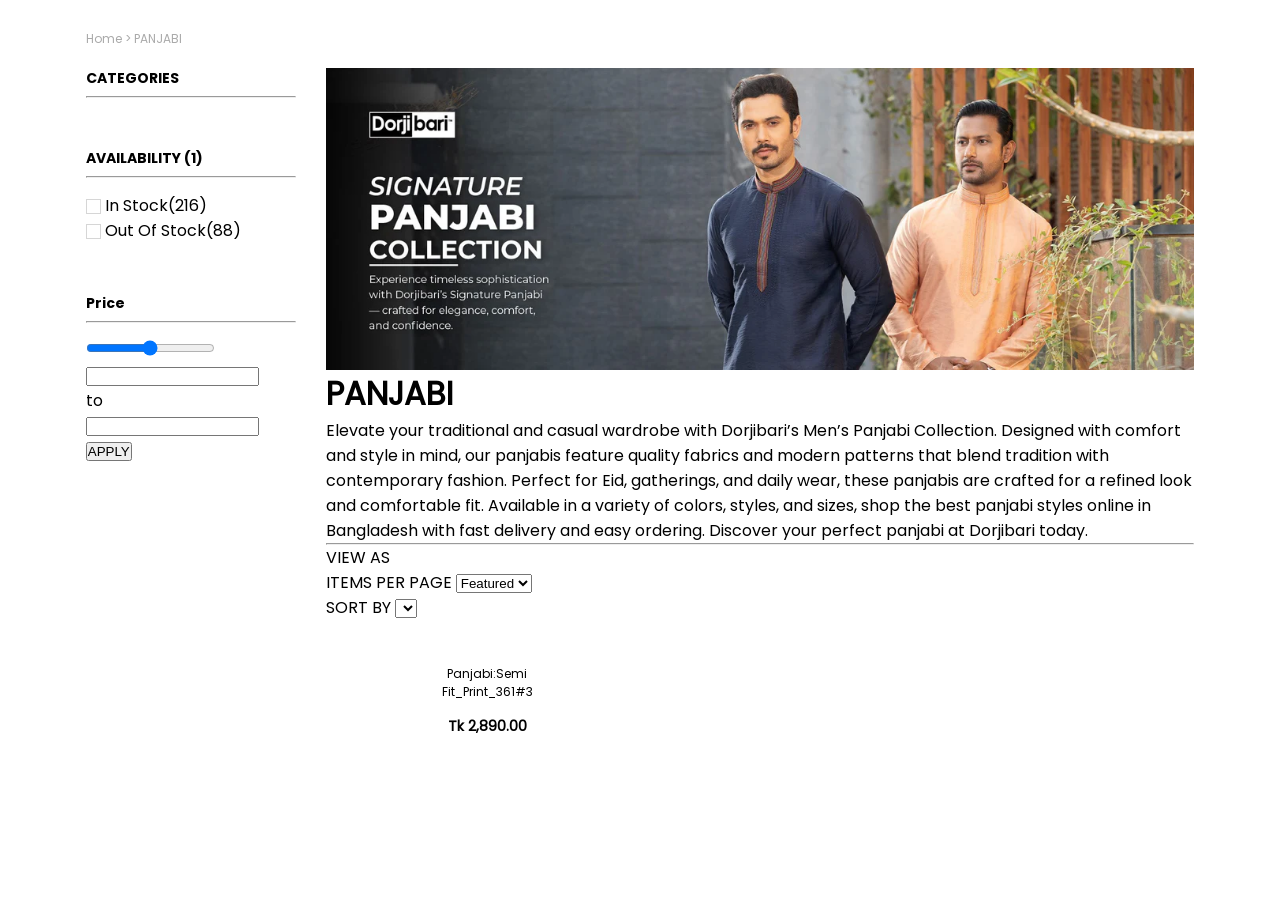
==== category-page.html @ 670aac4f "Another Commit" ====
<!DOCTYPE html>
<html lang="en">

<head>
    <meta charset="UTF-8">
    <meta name="viewport" content="width=device-width, initial-scale=1.0">
    <title>Men's Panjabi in Bangladesh</title>
    <link rel="shortcut icon" href="images/favicon.webp" type="image/x-icon">
    <link rel="stylesheet" href="style.css">
</head>

<body>
    <p class="category-path">Home > PANJABI</p>
    <div class="category">
        <div class="filter">
            <h4>CATEGORIES</h4>
            <hr>
            <h4 style="margin-top: 50px;">AVAILABILITY (<span>1</span>)</h4>
            <hr>
            <input type="checkbox" name="" id="">
            <label for="">In Stock(<span>216</span>)</label><br>
            <input type="checkbox" name="" id="">
            <label for="">Out Of Stock(<span>88</span>)</label>
            <br><br><br>
            <h4>Price</h4>
            <hr>
            <input type="range" name="" id="">
            <div>
                <div>
                    <input type="text" name="" id="">
                </div>
                <span>to</span>
                <div>
                    <input type="text" name="" id="">
                </div>
            </div>
            <button>APPLY</button>
        </div>
        <div class="products-place">
            <img src="images/Panjabi-Banner.webp" alt="">
            <h1>PANJABI</h1>
            <p>Elevate your traditional and casual wardrobe with Dorjibari’s Men’s Panjabi Collection. Designed with
                comfort and style
                in mind, our panjabis feature quality fabrics and modern patterns that blend tradition with contemporary
                fashion.
                Perfect for Eid, gatherings, and daily wear, these panjabis are crafted for a refined look and
                comfortable fit.
                Available in a variety of colors, styles, and sizes, shop the best panjabi styles online in Bangladesh
                with fast
                delivery and easy ordering. Discover your perfect panjabi at Dorjibari today.</p>
            <hr>
            <div>
                <div>
                    <span>VIEW AS</span>
                </div>
                <div>
                    <span>ITEMS PER PAGE</span>
                    <select name="" id="">
                        <option value="">Featured</option>
                    </select>
                </div>
                <div>
                    <span>SORT BY</span>
                    <select name="" id=""></select>
                </div>
            </div>
            <div class="home-products">
                <div>
                    <div>
                        <img src="https://dorjibari.com.bd/cdn/shop/files/panjabi_semifit_dorjibari.jpg?v=1771154156"
                            alt="">
                        <div class="home-size">
                            <a href="">M</a>
                            <a href="">L</a>
                            <a href="">XL</a>
                            <a href="">XXL</a>
                        </div>
                        <button class="home-add-btn">QUICK ADD</button>
                    </div>
                    <p class="sold-out"></p>
                    <div class="ab b1">
                        <div style="margin-right: 8px;"><span style="margin-right: 3px;">Add</span>To Wishlist</div>
                        <svg role="img" aria-hidden="true" viewBox="0 0 512 512">
                            <g>
                                <g>
                                    <path
                                        d="M474.644,74.27C449.391,45.616,414.358,29.836,376,29.836c-53.948,0-88.103,32.22-107.255,59.25 c-4.969,7.014-9.196,14.047-12.745,20.665c-3.549-6.618-7.775-13.651-12.745-20.665c-19.152-27.03-53.307-59.25-107.255-59.25 c-38.358,0-73.391,15.781-98.645,44.435C13.267,101.605,0,138.213,0,177.351c0,42.603,16.633,82.228,52.345,124.7 c31.917,37.96,77.834,77.088,131.005,122.397c19.813,16.884,40.302,34.344,62.115,53.429l0.655,0.574 c2.828,2.476,6.354,3.713,9.88,3.713s7.052-1.238,9.88-3.713l0.655-0.574c21.813-19.085,42.302-36.544,62.118-53.431 c53.168-45.306,99.085-84.434,131.002-122.395C495.367,259.578,512,219.954,512,177.351 C512,138.213,498.733,101.605,474.644,74.27z M309.193,401.614c-17.08,14.554-34.658,29.533-53.193,45.646 c-18.534-16.111-36.113-31.091-53.196-45.648C98.745,312.939,30,254.358,30,177.351c0-31.83,10.605-61.394,29.862-83.245 C79.34,72.007,106.379,59.836,136,59.836c41.129,0,67.716,25.338,82.776,46.594c13.509,19.064,20.558,38.282,22.962,45.659 c2.011,6.175,7.768,10.354,14.262,10.354c6.494,0,12.251-4.179,14.262-10.354c2.404-7.377,9.453-26.595,22.962-45.66 c15.06-21.255,41.647-46.593,82.776-46.593c29.621,0,56.66,12.171,76.137,34.27C471.395,115.957,482,145.521,482,177.351 C482,254.358,413.255,312.939,309.193,401.614z">
                                    </path>
                                </g>
                            </g>
                        </svg>
                    </div>
                    <div class="ab b2">
                        <div style="margin-right: 8px;">Quick View</div>
                        <svg xmlns="http://www.w3.org/2000/svg" viewBox="0 0 511.999 511.999" aria-hidden="true"
                            focusable="false" role="presentation" class="icon icon-eyes">
                            <path
                                d=" M508.745,246.041c-4.574-6.257-113.557-153.206-252.748-153.206S7.818,239.784,3.249,246.035 c-4.332,5.936-4.332,13.987,0,19.923c4.569,6.257,113.557,153.206,252.748,153.206s248.174-146.95,252.748-153.201 C513.083,260.028,513.083,251.971,508.745,246.041z M255.997,385.406c-102.529,0-191.33-97.533-217.617-129.418 c26.253-31.913,114.868-129.395,217.617-129.395c102.524,0,191.319,97.516,217.617,129.418 C447.361,287.923,358.746,385.406,255.997,385.406z">
                            </path>
                            <path
                                d="M255.997,154.725c-55.842,0-101.275,45.433-101.275,101.275s45.433,101.275,101.275,101.275  s101.275-45.433,101.275-101.275S311.839,154.725,255.997,154.725z M255.997,323.516c-37.23,0-67.516-30.287-67.516-67.516 s30.287-67.516,67.516-67.516s67.516,30.287,67.516,67.516S293.227,323.516,255.997,323.516z">
                            </path>
                        </svg>
                    </div>
                    <a href="" class="sh">Panjabi:Semi Fit_Print_361#3</a>
                    <p>Tk 2,890.00</p>
                </div>
            </div>
        </div>
    </div>
</body>

</html>
---- style.css ----
* {
  margin: 0;
  padding: 0;
  box-sizing: border-box;
}
@font-face {
  font-family: "Poppins";
  src: url("/fonts/Poppins-Regular.ttf") format("truetype");
}
@font-face {
  font-family: "Poppins Bold";
  src: url("/fonts/Poppins-Bold.ttf") format("truetype");
}
@font-face {
  font-family: "Poppins Semi Bold";
  src: url("/fonts/Poppins-SemiBold.ttf") format("truetype");
}
body {
  font-family: "Poppins", sans-serif;
}
img {
  display: block;
}
button {
  cursor: pointer;
}
.whatsapp-link {
  position: fixed;
  right: 15px;
  bottom: 10px;
  z-index: 1000;
  will-change: transform;
  transform: translateY(0);
  animation: bounce 1s infinite ease-in-out;
}
.whatsapp-link {
  animation: bounce 3s infinite ease-in-out;
}
@keyframes bounce {
  0% {
    transform: translateY(0);
  }

  10% {
    transform: translateY(-10px);
  }

  20% {
    transform: translateY(0px);
  }

  30% {
    transform: translateY(-10px);
  }

  40% {
    transform: translateY(0);
  }
  40%,
  100% {
    transform: translateY(0);
  }
}
header {
  padding: 5px 90px 5px 90px;
  display: flex;
  justify-content: space-between;
  align-items: center;
}
header img {
  width: 175px;
}
.left-side-one {
  display: flex;
  justify-content: right;
  align-items: center;
  gap: 35px;
  margin-bottom: 18px;
}
.left-side-two {
  display: flex;
  gap: 25px;
}
.left-side-two div {
  display: flex;
  align-items: center;
  gap: 7px;
}
.small-svg {
  width: 18px;
  transform-box: fill-box;
  transform-origin: center;
  transition: transform 0.3s ease;
}
.small-svg:hover {
  transform: scale(1.2);
}
.home-inp {
  padding-top: 7px;
  padding-right: 40px;
  padding-bottom: 7.5px;
  padding-left: 10px;
  width: 160px;
  border-radius: 0px;
  border: none;
  background-color: #232323;
  color: white;
}
.home-inp::placeholder {
  color: white;
  font-size: 12px;
  font-weight: 500;
  font-family: "Poppins", sans-serif;
}
.home-inp:focus {
  outline: none;
}
.search-icon {
  width: 13px;
  position: absolute;
  top: 3px;
  right: 7px;
}
.home-links {
  text-decoration: none;
  color: rgb(63, 63, 63);
  font-size: 12.5px;
  font-weight: 400;
  font-family: "Poppins", sans-serif;
}
#shopping-cart-count {
  background: #ffe5e8;
  font-size: 12px;
  padding: 3px;
  width: 22px;
  height: 22px;
  text-align: center;
  border-radius: 50%;
}
.nav,
.second-nav ul {
  display: flex;
  justify-content: center;
  flex-wrap: wrap;
  column-gap: 30px;
  row-gap: 10px;
  list-style: none;
  background-color: #000000;
  padding: 9px;
}
.nav > li,
.second-nav > li {
  position: relative;
}
.nav a,
.second-nav a {
  display: inline-block;
  position: relative;
  text-decoration: none;
  color: white;
  font-size: 15px;
  font-family: "Poppins Bold", sans-serif;
}
.nav a::after,
.second-nav a::after {
  content: "";
  position: absolute;
  left: 0;
  bottom: 0;
  width: 100%;
  height: 1px;
  transform: scaleX(0);
  transform-origin: left;
  transition: transform 0.35s ease;
  background: rgb(255, 255, 255);
}
.nav a:hover::after,
.second-nav a:hover::after {
  transform: scaleX(1);
  transform-origin: left;
}
.nav a:not(:hover)::after,
.second-nav a:not(:hover)::after {
  transform-origin: right;
}
.embed-link {
  position: absolute;
  color: black;
  list-style: none;
  background-color: white;
  width: 220px;
  padding: 10px 20px 10px 20px;
  box-shadow: 0px 0px 3px black;
  visibility: hidden;
  opacity: 0;
  transition:
    opacity 0.3s ease,
    transform 0.3s ease,
    visibility 0.3s ease;
  z-index: 1;
}
.embed-link a {
  color: #000000;
  font-size: 13px;
  font-family: "Poppins", sans-serif;
}
.embed-link a::after {
  background-color: #000000;
}
.nav > li:hover .embed-link {
  transform: translateY(10px);
  visibility: visible;
  opacity: 1;
}
.second-nav {
  background-color: #000000;
  display: flex;
  justify-content: space-between;
  gap: 100px;
  margin-top: 10px;
}
.second-nav img {
  width: 200px;
  padding: 5px;
}
.second-nav ul {
  row-gap: 0px;
}
.second-nav button {
  border: none;
  background-color: red;
}
.hr {
  width: 100%;
  height: 1px;
  background: #e9e9e9;
  margin-top: 7px;
  margin-bottom: 7px;
}
.cover-image {
  width: 100%;
  position: relative;
}
#cover-image-slide {
  width: 100%;
  aspect-ratio: 22 / 9;
  position: relative;
}
#cover-image-slide img {
  width: 100%;
  height: 100%;
  position: absolute;
  inset: 0;
  opacity: 0;
  transition: opacity 1s ease;
  will-change: opacity;
  z-index: 0;
}
#cover-image-slide img.active {
  opacity: 1;
}
.move-button {
  width: 35px;
  height: 35px;
  border: 1px solid gray;
  border-radius: 50%;
  opacity: 0;
  transition: all 0.3s ease;
  cursor: pointer;
  position: absolute;
  z-index: 5;
  top: 50%;
}
.move-button svg {
  width: 8px;
  position: absolute;
  top: 50%;
  left: 50%;
  transform: translate(-50%, -50%);
}
#cover-image-slide:hover ~ .move-button,
.move-button:hover {
  opacity: 1;
}
.move-button:hover {
  background-color: rgb(255, 247, 247);
  border-color: rgb(255, 247, 247);
}
#cover-buttons {
  position: absolute;
  left: 50%;
  bottom: 7%;
  transform: translateX(-50%);
  display: flex;
  gap: 13px;
}
#cover-buttons button {
  width: 13px;
  height: 13px;
  border-radius: 50%;
  border: 1px solid rgb(71, 71, 71);
  background-color: transparent;
}
.showcase-product {
  margin-top: 20px;
  display: grid;
  grid-template-columns: repeat(4, 1fr);
  grid-template-rows: auto auto;
  gap: 30px;
  padding: 10px;
}
.showcase-product img {
  width: 100%;
  display: block;
}
.showcase-product div {
  position: relative;
}
.showcase-product a.sh {
  position: absolute;
  left: 50%;
  top: 50%;
  transform: translate(-50%, -50%);
  color: white;
  text-decoration: none;
  text-underline-offset: 5px;
  font-weight: 600;
  font-size: 17px;
}
.showcase-product a:hover {
  text-decoration: underline;
  text-decoration-thickness: 2px;
  text-decoration-color: white;
}
.new-arrival {
  margin-top: 50px;
  margin-bottom: 25px;
  grid-column: 1 / -1;
  display: flex;
  flex-direction: column;
  align-items: center;
  gap: 15px;
}
.new-arrival h4 {
  font-family: "Poppins Bold", sans-serif;
  color: #232323;
  margin-inline: 20px;
  white-space: nowrap;
}
.new-arrival,
.new-arrival > div {
  width: 100%;
}
.new-arrival > div {
  display: flex;
  align-items: center;
  justify-content: space-between;
}
.x-bars {
  width: 32%;
  height: 2px;
  background: #000;
}
.new-arrival a {
  color: black;
  font-size: 12px;
  text-underline-offset: 7px;
}
.showcase-product {
  margin-inline: 80px; /* Default large desktop */
}
.home-products {
  display: grid;
  grid-template-columns: 1fr 1fr 1fr 1fr;
  width: 100%;
  box-sizing: border-box;
  gap: 30px;
  padding: 10px;
  padding-inline: 6.7vw;
  row-gap: 50px;
}
.home-products > div {
  display: flex;
  flex-direction: column;
  align-items: center;
  position: relative;
}
.home-products > div > div {
  width: 100%;
  height: auto;
  overflow: hidden;
  position: relative;
}
.home-products img {
  width: 100%;
  height: inherit;
  transform: scale(1);
  object-fit: cover;
}
.home-products a.sh {
  font-size: 12px;
  text-decoration: none;
  color: black;
  text-underline-offset: 3px;
  text-align: center;
  margin-top: 20px;
}
.home-products a.sh:hover {
  text-decoration: underline;
}
.home-products p {
  font-weight: 600;
  font-size: 14px;
  margin-top: 15px;
}
.home-products .ab {
  position: absolute;
  display: flex;
  align-items: center;
  padding: 10px 10px 10px 10px;
  border: none;
  background: white;
  border-radius: 20px;
  font-size: 12px;
  opacity: 0;
  transition:
    opacity 0.3s ease,
    transform 0.3s ease;
  width: auto;
}
.home-products .ab svg {
  width: 18px;
}
.home-products .ab div {
  display: none;
}
.home-products .b1 {
  right: 0;
  top: 10px;
}
.home-products .b2 {
  right: 0;
  top: 60px;
}
.home-size {
  position: absolute;
  bottom: 60px;
  opacity: 0;
  transition:
    background-color 0.3s ease,
    opacity 0.3s ease;
  left: 50%;
  transform: translateX(-50%);
  white-space: nowrap;
}
.home-size a {
  display: inline-block;
  text-decoration: none;
  color: #000;
  background-color: white;
  padding: 4px 8px 4px 8px;
  border-radius: 15px;
  font-size: 12px;
  font-weight: 600;
}
.home-size a:hover {
  color: white;
  background: #000;
}
.home-add-btn {
  width: 100%;
  border-radius: 0;
  border: 1px solid black;
  padding: 10px;
  font-size: 15px;
  font-family: "Poppins Bold", sans-serif;
  background: white;
  position: absolute;
  bottom: -50px;
  z-index: 4;
  opacity: 0;
  transition:
    opacity 0.2s ease,
    transform 0.3s ease;
}
.home-products > div:hover .ab {
  opacity: 1;
  transform: translateX(-10px);
}
.home-products > div:hover .home-size {
  opacity: 1;
}
.home-products > div:hover .home-add-btn {
  opacity: 1;
  transform: translateY(-50px);
}
.home-products > div:hover img {
  transition: transform 3s cubic-bezier(0.1, 0.9, 0.2, 1.7);
  transform: scale(1.83);
}
.ab:hover div {
  display: block;
}
.show-more {
  width: 270px;
  border-radius: 0;
  border: none;
  color: white;
  padding: 13px;
  font-size: 14px;
  font-family: "Poppins Semi Bold", sans-serif;
  background: #232323;
  transition:
    opacity 0.2s ease,
    transform 0.3s ease;
  display: block;
  margin: 0 auto;
  margin-top: 80px;
  margin-bottom: 50px;
}
.prod-banner {
  width: 100%;
}
.dorjibari-insta {
  margin-top: 40px;
  background-color: #fafafa;
  padding-inline: 6.7vw;
  padding-bottom: 60px;
  position: relative;
}
.dorjibari-insta h3 {
  text-align: center;
  padding-top: 50px;
  font-family: "Poppins Bold", sans-serif;
  font-size: 20px;
  margin-bottom: 15px;
}
.insta-button {
  width: 35px;
  height: 35px;
  border: 1px solid gray;
  border-radius: 50%;
  transition: all 0.3s ease;
  background-color: white;
  position: absolute;
}
.insta-button:hover {
  background-color: rgb(255, 247, 247);
  border-color: rgb(255, 247, 247);
}
.insta-button svg {
  width: 8px;
  position: absolute;
  top: 17%;
  left: 37%;
}
.insta-slider {
  display: grid;
  grid-auto-flow: column;
  grid-auto-columns: calc(100% / 5.1);
  scroll-behavior: smooth;
  overflow-x: hidden;
  gap: 5px;
}
.insta-slider:hover button {
  opacity: 1;
}
.insta-slider div {
  overflow: hidden;
}
.insta-slider img {
  width: 100%;
  height: auto;
  display: block;
  transform: scale(1);
  object-fit: cover;
}
.insta-slider img:hover {
  transition: transform 3s cubic-bezier(0.1, 0.9, 0.2, 1.7);
  transform: scale(1.08);
}
.insta-view-btn {
  width: 230px;
  border-radius: 0;
  border: none;
  color: white;
  padding: 13px;
  font-size: 14px;
  font-family: "Poppins Semi Bold", sans-serif;
  background: #232323;
  transition:
    opacity 0.2s ease,
    transform 0.3s ease;
  display: block;
  margin: 0 auto;
  margin-top: 40px;
}
footer {
  background-color: #232323;
  color: white;
  padding-top: 35px;
  padding-inline: 6.7vw;
}
footer h4 {
  font-size: 15px;
  margin-bottom: 15px;
}
footer p {
  font-size: 12px;
  line-height: 23px;
}
footer a {
  text-decoration: none;
  font-size: 12px;
  text-underline-offset: 3px;
}
footer a:hover {
  text-decoration: underline;
}
footer details {
  display: none;
}
footer p,
footer a,
footer h6 {
  color: #c0c0c0;
}
.footer-first {
  display: grid;
  grid-auto-columns: calc(100% / 4);
  grid-auto-flow: column;
  gap: 30px;
}
.footer-image {
  margin: 0 auto;
  width: 70%;
  padding-top: 20px;
  padding-bottom: 20px;
}
.footer-copyright {
  text-align: center;
  padding: 15px;
  font-weight: 500;
  font-size: 12px;
  color: #c0c0c0;
  border-top: 1px solid #474747;
  margin-left: -6.7vw;
  margin-right: -6.7vw;
}
.social-links {
  background-color: white;
  display: inline-block;
  width: 20px;
  height: 20px;
  position: relative;
  padding: 20px;
  border-radius: 50%;
  transition:
    outline-width 0.2s ease,
    outline-offset 0.2s ease;
}
.social-links svg {
  width: 13px;
  height: 13px;
  position: absolute;
  top: 50%;
  left: 50%;
  transform: translate(-50%, -50%);
}
.social-links:hover {
  outline-offset: 6px;
  outline: 2px solid white;
}

/* Category Page */
.category {
  display: flex;
  gap: 30px;
  padding-inline: 6.7vw;
  box-sizing: border-box;
}
.category-path {
  color: #aaaaaa;
  font-size: 12px;
  margin-top: 30px;
  margin-bottom: 20px;
  padding-inline: 6.7vw;
}
.filter {
  min-width: 210px;
}
.filter h4 {
  font-size: 14px;
  font-family: "Poppins Bold";
  margin-bottom: 7px;
}
.filter hr {
  margin-bottom: 15px;
}
.filter input[type="checkbox"] {
  appearance: none;
  -webkit-appearance: none;
  width: 15px;
  height: 15px;
  border: 1px solid #d6d6d6;
  background-color: #fff;
  cursor: pointer;
  outline: none;
  display: inline-flex;
  align-items: center;
  justify-content: center;
  vertical-align: middle;
  transition: all 0.2s ease;
}
.filter input[type="checkbox"]:hover {
  border-color: #000000;
}
.filter input[type="checkbox"]:checked {
  background-color: #000000;
  border-color: #000000;
}
.filter input[type="checkbox"]:checked::before {
  content: "✔";
  color: white;
  font-size: 11px;
  font-weight: bold;
}
.filter input[type="checkbox"]:focus-visible {
  box-shadow: 0 0 0 3px rgba(0, 123, 255, 0.4);
}
.products-place img {
  max-width: 100%;
  height: auto;
}

/* Media Queries */

@media (max-width: 1200px) {
  .showcase-product {
    margin-inline: 0px;
  }
  .home-products {
    padding-inline: 10px;
  }
  .category,
  .category-path {
    padding-inline: 15px;
  }
  footer {
    padding-inline: 20px;
  }
  .footer-copyright {
    margin-left: -20px;
    margin-right: -20px;
  }
  .insta-slider {
    padding-inline: 10px;
    grid-auto-columns: calc(100% / 4);
  }
  .move-button {
    display: none;
  }
}
@media (max-width: 1050px) {
  .showcase-product {
    gap: 15px;
    grid-template-columns: 1fr 1fr;
    grid-template-rows: 1fr 1fr auto;
  }
  .new-arrival {
    grid-row: 3 / 4;
  }
  .new-arrival .x-bars {
    width: 37%;
  }
  .home-products {
    grid-template-columns: 1fr 1fr 1fr;
  }
  .home-products .ab {
    opacity: 1;
    transform: translateX(-10px);
  }
  .home-add-btn {
    position: relative;
    opacity: 1;
    bottom: 0%;
  }
  .home-products > div:hover .home-add-btn {
    opacity: 1;
    transform: none;
    transition: none;
  }
  .home-products .ab div {
    display: none;
  }
  .home-size {
    display: none;
  }
  .insta-slider {
    grid-auto-columns: calc(100% / 3);
  }
  .footer-first {
    grid-auto-flow: row;
    grid-template-columns: repeat(3, 1fr);
    grid-auto-rows: auto;
  }
  .footer-image {
    margin-top: 40px;
  }
}
@media (max-width: 850px) {
  .home-products {
    grid-template-columns: 1fr 1fr;
  }
}
@media (max-width: 730px) {
  .insta-slider {
    grid-auto-columns: calc(100% / 2);
  }
  .footer-first {
    grid-template-columns: 1fr;
    grid-auto-rows: auto auto auto auto;
  }
  footer details {
    display: block;
  }
  .footer-links-open {
    display: none;
  }
}
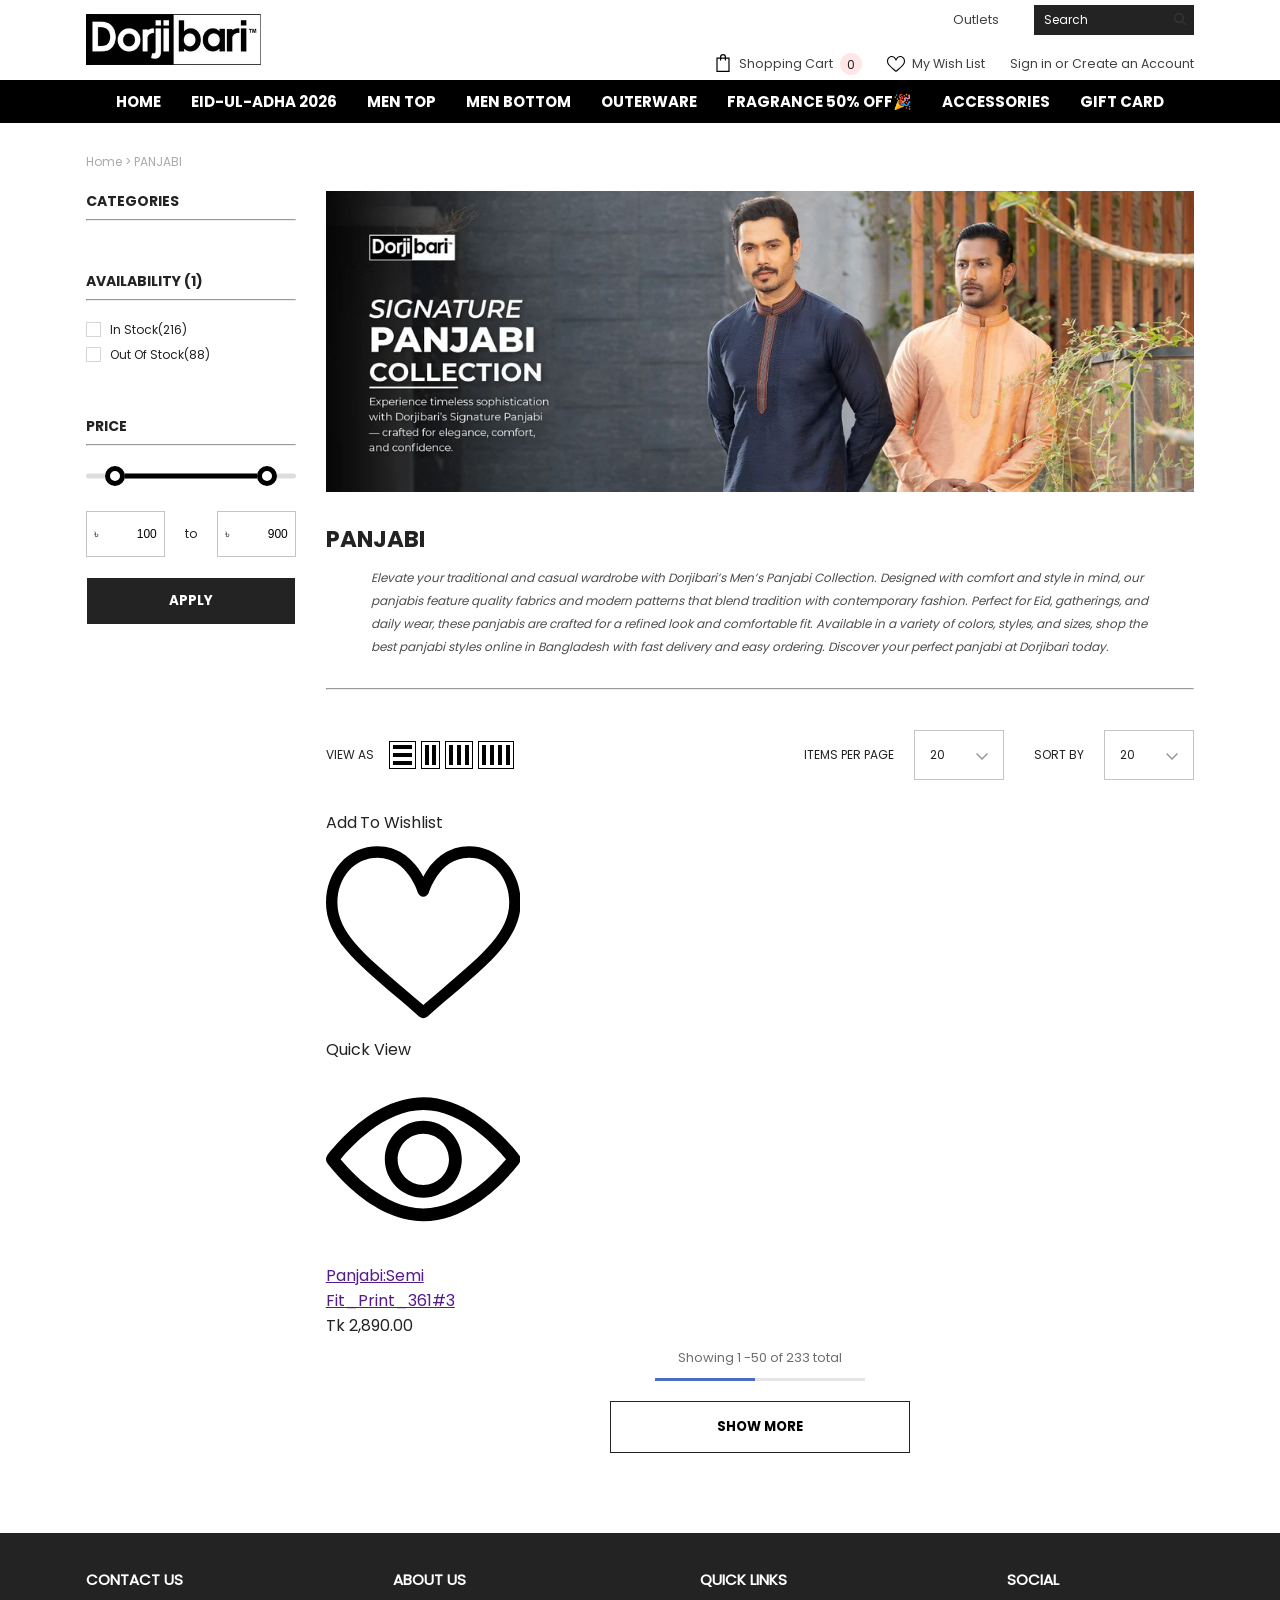
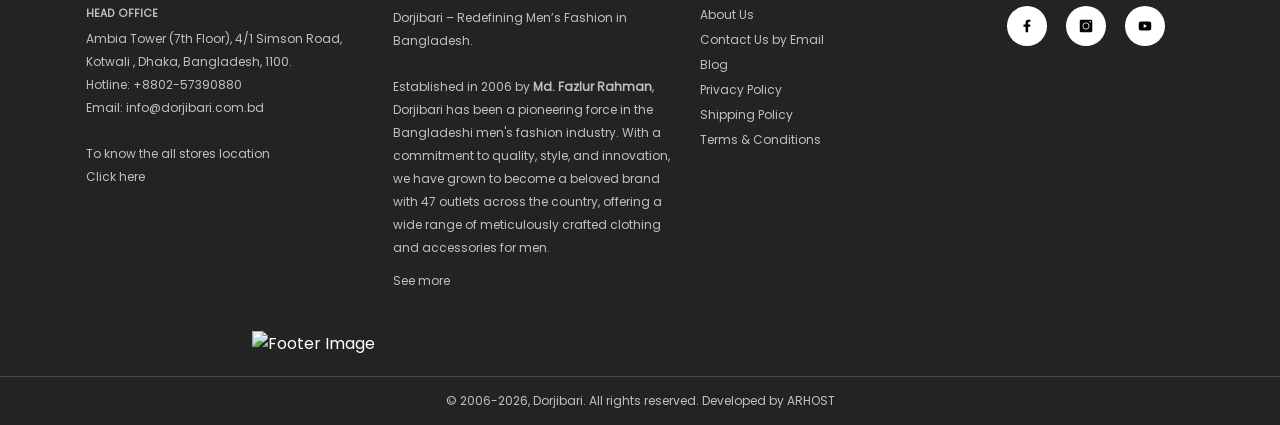
==== commit b716ec0a: "Another commit" ====
--- a/category-page.html
+++ b/category-page.html
@@ -10,6 +10,15 @@
 </head>
 
 <body>
+    <header id="header">
+        <!-- Will be inserted by JS -->
+    </header>
+    <ul class="nav" id="nav">
+        <!-- Will be inserted by JS -->
+    </ul>
+    <nav class="second-nav" id="second-nav">
+        <!-- Will be inserted by JS -->
+    </nav>
     <p class="category-path">Home > PANJABI</p>
     <div class="category">
         <div class="filter">
@@ -22,49 +31,121 @@
             <input type="checkbox" name="" id="">
             <label for="">Out Of Stock(<span>88</span>)</label>
             <br><br><br>
-            <h4>Price</h4>
-            <hr>
-            <input type="range" name="" id="">
-            <div>
+            <h4>PRICE</h4>
+            <hr>
+            <div class="slider-container">
+                <div class="slider-track"></div>
+                <div class="slider-range" id="slider-range"></div>
+
+                <input type="range" id="min-slider" min="0" max="1000" value="100">
+
+                <input type="range" id="max-slider" min="0" max="1000" value="900">
+            </div>
+            <div class="price-range">
                 <div>
-                    <input type="text" name="" id="">
-                </div>
-                <span>to</span>
+                    ৳<input type="number" name="" id="min-value" value="0">
+                </div>
+                <span style="font-size: 12px;">to</span>
                 <div>
-                    <input type="text" name="" id="">
-                </div>
-            </div>
-            <button>APPLY</button>
+                    ৳<input type="number" name="" id="max-value" value="0">
+                </div>
+            </div>
+            <button class="filter-apply">APPLY</button>
         </div>
         <div class="products-place">
-            <img src="images/Panjabi-Banner.webp" alt="">
+            <div>
+                <img src="images/Panjabi-Banner.webp" alt="">
+            </div>
             <h1>PANJABI</h1>
-            <p>Elevate your traditional and casual wardrobe with Dorjibari’s Men’s Panjabi Collection. Designed with
-                comfort and style
-                in mind, our panjabis feature quality fabrics and modern patterns that blend tradition with contemporary
-                fashion.
-                Perfect for Eid, gatherings, and daily wear, these panjabis are crafted for a refined look and
-                comfortable fit.
-                Available in a variety of colors, styles, and sizes, shop the best panjabi styles online in Bangladesh
-                with fast
-                delivery and easy ordering. Discover your perfect panjabi at Dorjibari today.</p>
-            <hr>
-            <div>
-                <div>
+            <p class="products-place-text">
+                <i>
+                    Elevate your traditional and casual wardrobe with Dorjibari’s Men’s Panjabi Collection. Designed
+                    with
+                    comfort and style
+                    in mind, our panjabis feature quality fabrics and modern patterns that blend tradition with
+                    contemporary
+                    fashion.
+                    Perfect for Eid, gatherings, and daily wear, these panjabis are crafted for a refined look and
+                    comfortable fit.
+                    Available in a variety of colors, styles, and sizes, shop the best panjabi styles online in
+                    Bangladesh
+                    with fast
+                    delivery and easy ordering. Discover your perfect panjabi at Dorjibari today.
+                </i>
+            </p>
+            <hr>
+            <div class="product-filter">
+                <div class="view-as-filter">
                     <span>VIEW AS</span>
-                </div>
-                <div>
+                    <div class="three-image-sign">
+                        <div></div>
+                        <div></div>
+                        <div></div>
+                    </div>
+                    <div class="two-image-sign" style="width: 19px;">
+                        <div></div>
+                        <div></div>
+                    </div>
+                    <div class="two-image-sign" style="width: 28px;">
+                        <div></div>
+                        <div></div>
+                        <div></div>
+                    </div>
+                    <div class="two-image-sign" style="width: 36px;">
+                        <div></div>
+                        <div></div>
+                        <div></div>
+                        <div></div>
+                    </div>
+                </div>
+                <div style="margin-left: auto;"></div>
+                <div class="items-per-page" style="margin-right: 30px;">
                     <span>ITEMS PER PAGE</span>
-                    <select name="" id="">
-                        <option value="">Featured</option>
-                    </select>
-                </div>
-                <div>
+                    <div>
+                        <ul id="size-dropdown">
+                            <li>10</li>
+                            <li>15</li>
+                            <li>20</li>
+                            <li>25</li>
+                            <li>30</li>
+                            <li>50</li>
+                        </ul>
+                        <span id="size-dropdown-show">20</span>
+                        <button onclick="showDropDown('size-dropdown-button', 'size-dropdown')">
+                            <svg xmlns="http://www.w3.org/2000/svg" xml:space="preserve" viewBox="0 0 217.5 127.7"
+                                id="size-dropdown-button">
+                                <path d="m9.2 9.7 99.6 99.6L208.2 9.2"
+                                    style="fill:none;stroke:#969696;stroke-width:26;stroke-miterlimit:10" />
+                            </svg>
+                        </button>
+                    </div>
+                </div>
+                <div class="items-per-page">
                     <span>SORT BY</span>
-                    <select name="" id=""></select>
-                </div>
-            </div>
-            <div class="home-products">
+                    <div>
+                        <ul id="sort-dropdown">
+                            <li>Featured</li>
+                            <li>Most relevant</li>
+                            <li>Best selling</li>
+                            <li>Alphabetically, A-Z</li>
+                            <li>Alphabetically, Z-A</li>
+                            <li>Price, low to high</li>
+                            <li>Price, high to low</li>
+                            <li>Date, old to new</li>
+                            <li>Date, new to old</li>
+                        </ul>
+                        <span id="sort-dropdown-show">20</span>
+                        <button onclick="showDropDown('sort-dropdown-button', 'sort-dropdown')">
+                            <svg xmlns="http://www.w3.org/2000/svg" xml:space="preserve" viewBox="0 0 217.5 127.7"
+                                id="sort-dropdown-button">
+                                <path d="m9.2 9.7 99.6 99.6L208.2 9.2"
+                                    style="fill:none;stroke:#969696;stroke-width:26;stroke-miterlimit:10" />
+                            </svg>
+                        </button>
+                    </div>
+                </div>
+            </div>
+            <div class="home-products product-page">
                 <div>
                     <div>
                         <img src="https://dorjibari.com.bd/cdn/shop/files/panjabi_semifit_dorjibari.jpg?v=1771154156"
@@ -106,8 +187,18 @@
                     <p>Tk 2,890.00</p>
                 </div>
             </div>
+            <p class="show-more-products">Showing 1 -50 of 233 total</p>
+            <div class="show-more-tracker">
+                <div class="show-more-slider"></div>
+            </div>
+            <button class="show-more-products-button">SHOW MORE</button>
         </div>
     </div>
+    <footer id="footer">
+        <!-- Will be inserted by JS -->
+    </footer>
+    <script src="common.js"></script>
+    <script src="product.js"></script>
 </body>
 
 </html>
--- a/style.css
+++ b/style.css
@@ -15,8 +15,12 @@
   font-family: "Poppins Semi Bold";
   src: url("/fonts/Poppins-SemiBold.ttf") format("truetype");
 }
+html {
+  overflow-x: hidden;
+}
 body {
   font-family: "Poppins", sans-serif;
+  color: #232323;
 }
 img {
   display: block;
@@ -61,8 +65,19 @@
     transform: translateY(0);
   }
 }
+@keyframes spin {
+  from {
+    transform: rotate(0deg);
+  }
+
+  to {
+    transform: rotate(360deg);
+  }
+}
 header {
-  padding: 5px 90px 5px 90px;
+  padding-top: 5px;
+  padding-bottom: 5px;
+  padding-inline: 6.7vw;
   display: flex;
   justify-content: space-between;
   align-items: center;
@@ -85,6 +100,17 @@
   display: flex;
   align-items: center;
   gap: 7px;
+}
+.spinning-loader {
+  width: 23px;
+  height: 23px;
+  border-radius: 50%;
+  background: radial-gradient(white 54%, transparent 41%), conic-gradient(rgb(251, 201, 1) 0deg 90deg, rgb(72, 189, 176) 90deg 180deg, rgb(255, 0, 0) 180deg 270deg, rgb(234, 234, 234) 270deg 360deg);
+  -webkit-mask: radial-gradient(circle, transparent 54%, black 55%);
+  mask: radial-gradient(circle, transparent 54%, black 55%);
+  animation: spin 1s linear infinite;
+  display: none;
+  margin: 0 auto;
 }
 .small-svg {
   width: 18px;
@@ -118,7 +144,7 @@
 .search-icon {
   width: 13px;
   position: absolute;
-  top: 3px;
+  top: 8px;
   right: 7px;
 }
 .home-links {
@@ -128,7 +154,8 @@
   font-weight: 400;
   font-family: "Poppins", sans-serif;
 }
-#shopping-cart-count {
+#shopping-cart-count,
+#shopping-cart-count2 {
   background: #ffe5e8;
   font-size: 12px;
   padding: 3px;
@@ -137,8 +164,14 @@
   text-align: center;
   border-radius: 50%;
 }
+#shopping-cart-count2 {
+  position: absolute;
+  font-family: "Poppins", sans-serif;
+  left: 12px;
+  bottom: 10px;
+}
 .nav,
-.second-nav ul {
+.second-nav > ul {
   display: flex;
   justify-content: center;
   flex-wrap: wrap;
@@ -148,6 +181,12 @@
   background-color: #000000;
   padding: 9px;
 }
+.second-nav div {
+  display: flex;
+  align-items: center;
+  gap: 20px;
+  padding-right: 20px;
+}
 .nav > li,
 .second-nav > li {
   position: relative;
@@ -161,8 +200,8 @@
   font-size: 15px;
   font-family: "Poppins Bold", sans-serif;
 }
-.nav a::after,
-.second-nav a::after {
+.nav li a::after,
+.second-nav li a::after {
   content: "";
   position: absolute;
   left: 0;
@@ -174,18 +213,18 @@
   transition: transform 0.35s ease;
   background: rgb(255, 255, 255);
 }
-.nav a:hover::after,
-.second-nav a:hover::after {
+.nav li a:hover::after,
+.second-nav li a:hover::after {
   transform: scaleX(1);
   transform-origin: left;
 }
-.nav a:not(:hover)::after,
-.second-nav a:not(:hover)::after {
+.nav li a:not(:hover)::after,
+.second-nav li a:not(:hover)::after {
   transform-origin: right;
 }
-.embed-link {
-  position: absolute;
-  color: black;
+.embed-link,
+.embed-link2 {
+  position: absolute;
   list-style: none;
   background-color: white;
   width: 220px;
@@ -195,19 +234,38 @@
   opacity: 0;
   transition:
     opacity 0.3s ease,
-    transform 0.3s ease,
+    transform 0.4s ease,
     visibility 0.3s ease;
   z-index: 1;
 }
+.embed-link svg {
+  width: 10px;
+}
 .embed-link a {
-  color: #000000;
+  color: #232323;
   font-size: 13px;
   font-family: "Poppins", sans-serif;
 }
+.embed-link li {
+  display: flex;
+  justify-content: space-between;
+}
 .embed-link a::after {
   background-color: #000000;
 }
-.nav > li:hover .embed-link {
+.embed-link-li {
+  position: relative;
+}
+.embed-link2 {
+  width: 200px;
+  list-style: none;
+  position: absolute;
+  top: -20px;
+  right: -210px;
+}
+.nav > li:hover .embed-link,
+.embed-link-li:hover .embed-link2,
+.second-nav li:hover .embed-link {
   transform: translateY(10px);
   visibility: visible;
   opacity: 1;
@@ -216,19 +274,27 @@
   background-color: #000000;
   display: flex;
   justify-content: space-between;
-  gap: 100px;
-  margin-top: 10px;
+  gap: 6.7vw;
+  position: fixed;
+  z-index: 15;
+  opacity: 0;
+  transition: opacity 0.3s ease;
+  top: 0;
 }
 .second-nav img {
   width: 200px;
   padding: 5px;
 }
+.second-nav div svg {
+  width: 23px;
+  fill: #ffffff;
+}
 .second-nav ul {
   row-gap: 0px;
 }
 .second-nav button {
   border: none;
-  background-color: red;
+  background-color: transparent;
 }
 .hr {
   width: 100%;
@@ -343,7 +409,6 @@
 }
 .new-arrival h4 {
   font-family: "Poppins Bold", sans-serif;
-  color: #232323;
   margin-inline: 20px;
   white-space: nowrap;
 }
@@ -379,25 +444,26 @@
   padding-inline: 6.7vw;
   row-gap: 50px;
 }
-.home-products > div {
+.product-card {
   display: flex;
   flex-direction: column;
   align-items: center;
   position: relative;
 }
-.home-products > div > div {
+.product-card > div {
   width: 100%;
   height: auto;
   overflow: hidden;
   position: relative;
 }
-.home-products img {
+.product-card img {
   width: 100%;
   height: inherit;
   transform: scale(1);
   object-fit: cover;
-}
-.home-products a.sh {
+  aspect-ratio: 1/1;
+}
+.product-card a.sh {
   font-size: 12px;
   text-decoration: none;
   color: black;
@@ -405,15 +471,15 @@
   text-align: center;
   margin-top: 20px;
 }
-.home-products a.sh:hover {
+.product-card a.sh:hover {
   text-decoration: underline;
 }
-.home-products p {
+.product-card p {
   font-weight: 600;
   font-size: 14px;
   margin-top: 15px;
 }
-.home-products .ab {
+.product-card .ab {
   position: absolute;
   display: flex;
   align-items: center;
@@ -428,19 +494,45 @@
     transform 0.3s ease;
   width: auto;
 }
-.home-products .ab svg {
+.product-card .ab svg {
   width: 18px;
 }
-.home-products .ab div {
+.product-card .ab div {
   display: none;
 }
-.home-products .b1 {
+.product-card .b1 {
   right: 0;
   top: 10px;
 }
-.home-products .b2 {
+.product-card .b2 {
   right: 0;
   top: 60px;
+}
+.product-showing-button-small-screen {
+  display: none;
+  padding-inline: 10px;
+  align-items: center;
+  margin-bottom: 40px;
+  margin-top: 60px;
+}
+.product-showing-button-small-screen p {
+  font-size: 12px;
+}
+.product-showing-button-small-screen button {
+  width: 50px;
+  height: 50px;
+  border-radius: 50%;
+  border: none;
+  background-color: white;
+  border: 1px solid black;
+  position: relative;
+}
+.product-showing-button-small-screen svg {
+  width: 14px;
+  position: absolute;
+  top: 50%;
+  left: 50%;
+  transform: translate(-50%, -50%);
 }
 .home-size {
   position: absolute;
@@ -557,7 +649,7 @@
 .insta-slider {
   display: grid;
   grid-auto-flow: column;
-  grid-auto-columns: calc(100% / 5.1);
+  grid-auto-columns: calc(100% / 5);
   scroll-behavior: smooth;
   overflow-x: hidden;
   gap: 5px;
@@ -594,12 +686,15 @@
   display: block;
   margin: 0 auto;
   margin-top: 40px;
+  text-align: center;
+  text-decoration: none;
 }
 footer {
   background-color: #232323;
   color: white;
   padding-top: 35px;
   padding-inline: 6.7vw;
+  margin-top: 50px;
 }
 footer h4 {
   font-size: 15px;
@@ -637,6 +732,57 @@
   padding-top: 20px;
   padding-bottom: 20px;
 }
+.footer-links .ab {
+  display: flex;
+  align-items: center;
+  justify-content: space-between;
+  will-change: transform;
+}
+.footer-links .hr,
+.footer-links .bc {
+  display: none;
+}
+.footer-links .bc {
+  position: relative;
+  width: 14px;
+  height: 14px;
+}
+.footer-links .one {
+  height: 14px;
+  width: 2px;
+  background-color: white;
+  position: absolute;
+  left: 50%;
+  transform: translateX(-50%) rotate(0deg);
+  transition: transform 0.3s ease;
+}
+.footer-links .two {
+  width: 14px;
+  height: 2px;
+  background-color: white;
+  position: absolute;
+  top: 50%;
+  transform: translateY(-50%);
+  transition: opacity 0.3s ease;
+}
+.footer-links .ab h4 {
+  margin: 0;
+}
+.footer-links svg {
+  width: 15px;
+  display: block;
+}
+.footer-links-place {
+  transform: translateY(0px);
+  opacity: 0;
+  transition:
+    opacity 0.3s ease,
+    transform 0.3s ease;
+  margin-top: 10px;
+}
+.footer-links-place-primary {
+  margin-top: 10px;
+}
 .footer-copyright {
   text-align: center;
   padding: 15px;
@@ -678,6 +824,8 @@
   gap: 30px;
   padding-inline: 6.7vw;
   box-sizing: border-box;
+  margin-bottom: 80px;
+  position: relative;
 }
 .category-path {
   color: #aaaaaa;
@@ -696,6 +844,10 @@
 }
 .filter hr {
   margin-bottom: 15px;
+}
+.filter label {
+  font-size: 12px;
+  margin-left: 5px;
 }
 .filter input[type="checkbox"] {
   appearance: none;
@@ -732,6 +884,260 @@
   max-width: 100%;
   height: auto;
 }
+.slider-container {
+  position: relative;
+  width: 100%;
+  height: 30px;
+  margin-bottom: 20px;
+}
+.slider-track {
+  position: absolute;
+  top: 50%;
+  width: 100%;
+  height: 5px;
+  background: #ddd;
+  border-radius: 50px;
+  transform: translateY(-50%);
+}
+.slider-range {
+  position: absolute;
+  top: 50%;
+  height: 5px;
+  background: #000;
+  border-radius: 50px;
+  transform: translateY(-50%);
+}
+.slider-container input[type="range"] {
+  position: absolute;
+  width: 100%;
+  top: 50%;
+  left: 0;
+  transform: translateY(-50%);
+  background: none;
+  pointer-events: none;
+  appearance: none;
+  -webkit-appearance: none;
+}
+.slider-container input[type="range"]::-webkit-slider-thumb {
+  appearance: none;
+  -webkit-appearance: none;
+  width: 20px;
+  height: 20px;
+  border-radius: 50%;
+  background: white;
+  box-shadow: inset 0 0 0 5px black;
+  cursor: pointer;
+  pointer-events: auto;
+}
+.slider-container input[type="range"]::-moz-range-thumb {
+  width: 18px;
+  height: 18px;
+  border-radius: 50%;
+  background: black;
+  border: none;
+  cursor: pointer;
+  pointer-events: auto;
+}
+#min-slider {
+  z-index: 2;
+}
+#max-slider {
+  z-index: 3;
+}
+.price-range {
+  display: flex;
+  justify-content: space-between;
+  align-items: center;
+}
+.price-range > div {
+  border: 1px solid #c4c4c4;
+  padding: 7px;
+  font-size: 12px;
+  display: flex;
+  justify-content: space-between;
+  gap: 15px;
+  padding-top: 13px;
+  padding-bottom: 13px;
+}
+.price-range input {
+  width: 43px;
+  border: none;
+}
+.price-range input:focus {
+  outline: none;
+}
+.price-range input::-webkit-inner-spin-button,
+.price-range input::-webkit-outer-spin-button {
+  -webkit-appearance: none;
+  margin: 0;
+}
+.price-range input {
+  appearance: textfield;
+  -moz-appearance: textfield;
+  font-size: 12px;
+  text-align: right;
+}
+.filter-apply {
+  width: 100%;
+  background-color: #232323;
+  border: 1px solid #ffffff;
+  color: white;
+  padding: 13px;
+  font-family: "Poppins Bold", sans-serif;
+  margin-top: 20px;
+  transition: 0.3s ease;
+}
+.filter-apply:hover {
+  background: white;
+  border-color: #232323;
+}
+.products-place h1 {
+  font-size: 23px;
+  font-family: "Poppins Bold", sans-serif;
+  margin-top: 30px;
+}
+.products-place-text {
+  margin-inline: 45px;
+  font-size: 12px;
+  color: rgb(78, 78, 78);
+  margin-top: 10px;
+  margin-bottom: 30px;
+  line-height: 23px;
+}
+.three-image-sign {
+  border: 1px solid black;
+  width: 27.5px;
+  height: 27.5px;
+  padding: 3px;
+  display: flex;
+  flex-direction: column;
+  justify-content: space-between;
+}
+.three-image-sign div {
+  width: 100%;
+  height: 4px;
+  background-color: #000;
+}
+.two-image-sign {
+  height: 27.5px;
+  padding: 3px;
+  border: 1px solid black;
+  display: flex;
+  justify-content: space-between;
+}
+.two-image-sign div {
+  height: 100%;
+  width: 4px;
+  background-color: #000;
+}
+.view-as-filter {
+  display: flex;
+  gap: 5px;
+  align-items: center;
+}
+.view-as-filter span {
+  margin-right: 10px;
+}
+.product-filter {
+  margin-top: 40px;
+  display: flex;
+  font-size: 12px;
+  margin-bottom: 20px;
+}
+.items-per-page {
+  display: flex;
+  align-items: center;
+  gap: 20px;
+}
+.items-per-page div {
+  border: 1px solid #c4c4c4;
+  padding: 15px;
+  display: flex;
+  justify-content: space-between;
+  align-items: center;
+  position: relative;
+  width: 90px;
+}
+.items-per-page button {
+  border: none;
+  background: none;
+  padding: 0px;
+  cursor: pointer;
+}
+.items-per-page svg {
+  width: 12px;
+}
+.items-per-page ul {
+  list-style: none;
+  position: absolute;
+  z-index: 10;
+  top: 22px;
+  background-color: rgb(255, 255, 255);
+  min-width: 100%;
+  width: auto;
+  right: 0;
+  padding: 10px;
+  box-shadow: 0px 1px 6px black;
+  line-height: 30px;
+  opacity: 0;
+  transition: 0.3s ease;
+  cursor: pointer;
+  white-space: nowrap;
+}
+.product-page {
+  padding-inline: 0;
+}
+.show-more-products {
+  font-size: 13px;
+  color: #6e6e6e;
+  text-align: center;
+  margin-bottom: 10px;
+}
+.show-more-tracker {
+  width: 210px;
+  height: 3px;
+  background-color: #e6e6e6;
+  margin: 0 auto;
+  margin-bottom: 20px;
+}
+.show-more-slider {
+  width: 100px;
+  height: 3px;
+  background-color: #4b6cc0;
+}
+.show-more-products-button {
+  background-color: white;
+  width: 300px;
+  border: 1px solid #232323;
+  padding-top: 15px;
+  padding-bottom: 15px;
+  font-family: "Poppins Bold", sans-serif;
+  transition: 0.3s ease;
+  display: block;
+  margin: 0 auto;
+}
+.show-more-products-button:hover {
+  background-color: #232323;
+  color: white;
+}
+
+/* About Us Page */
+.about-us {
+  padding-inline: 6.7vw;
+}
+.about-us h1 {
+  font-size: 20px;
+  font-family: "Poppins Bold", sans-serif;
+  margin-top: 20px;
+}
+.about-us b {
+  font-size: 13px;
+  font-family: "Poppins Bold", sans-serif;
+}
+.about-us p {
+  font-size: 12px;
+  line-height: 22px;
+}
 
 /* Media Queries */
 
@@ -743,7 +1149,9 @@
     padding-inline: 10px;
   }
   .category,
-  .category-path {
+  .category-path,
+  .about-us,
+  header {
     padding-inline: 15px;
   }
   footer {
@@ -762,6 +1170,11 @@
   }
 }
 @media (max-width: 1050px) {
+  header,
+  .nav,
+  .second-nav {
+    display: none;
+  }
   .showcase-product {
     gap: 15px;
     grid-template-columns: 1fr 1fr;
@@ -776,6 +1189,18 @@
   .home-products {
     grid-template-columns: 1fr 1fr 1fr;
   }
+  .rand-products {
+    display: flex;
+    overflow-x: hidden;
+    gap: 20px;
+    scroll-behavior: smooth;
+  }
+  .rand-products > div {
+    flex: 0 0 calc((100% - 40px) / 3);
+  }
+  .product-showing-button-small-screen {
+    display: flex;
+  }
   .home-products .ab {
     opacity: 1;
     transform: translateX(-10px);
@@ -812,6 +1237,36 @@
   .home-products {
     grid-template-columns: 1fr 1fr;
   }
+  .home-products > div:nth-child(n + 9) {
+    display: none;
+  }
+  .rand-products > div {
+    flex: 0 0 calc((100% - 20px) / 2);
+  }
+  .show-more {
+    display: none;
+  }
+  .filter {
+    position: absolute;
+    transform: translateX(-230px);
+  }
+  .category-path {
+    background: #f6f6f6;
+    margin: 0;
+    margin-bottom: 10px;
+    padding: 10px;
+  }
+  .footer-links-place {
+    transform: translateY(-20px);
+    opacity: 0;
+  }
+  .footer-links .hr,
+  .footer-links .bc {
+    display: block;
+  }
+  .footer-links-place-primary {
+    display: none;
+  }
 }
 @media (max-width: 730px) {
   .insta-slider {
@@ -824,7 +1279,4 @@
   footer details {
     display: block;
   }
-  .footer-links-open {
-    display: none;
-  }
-}
+}
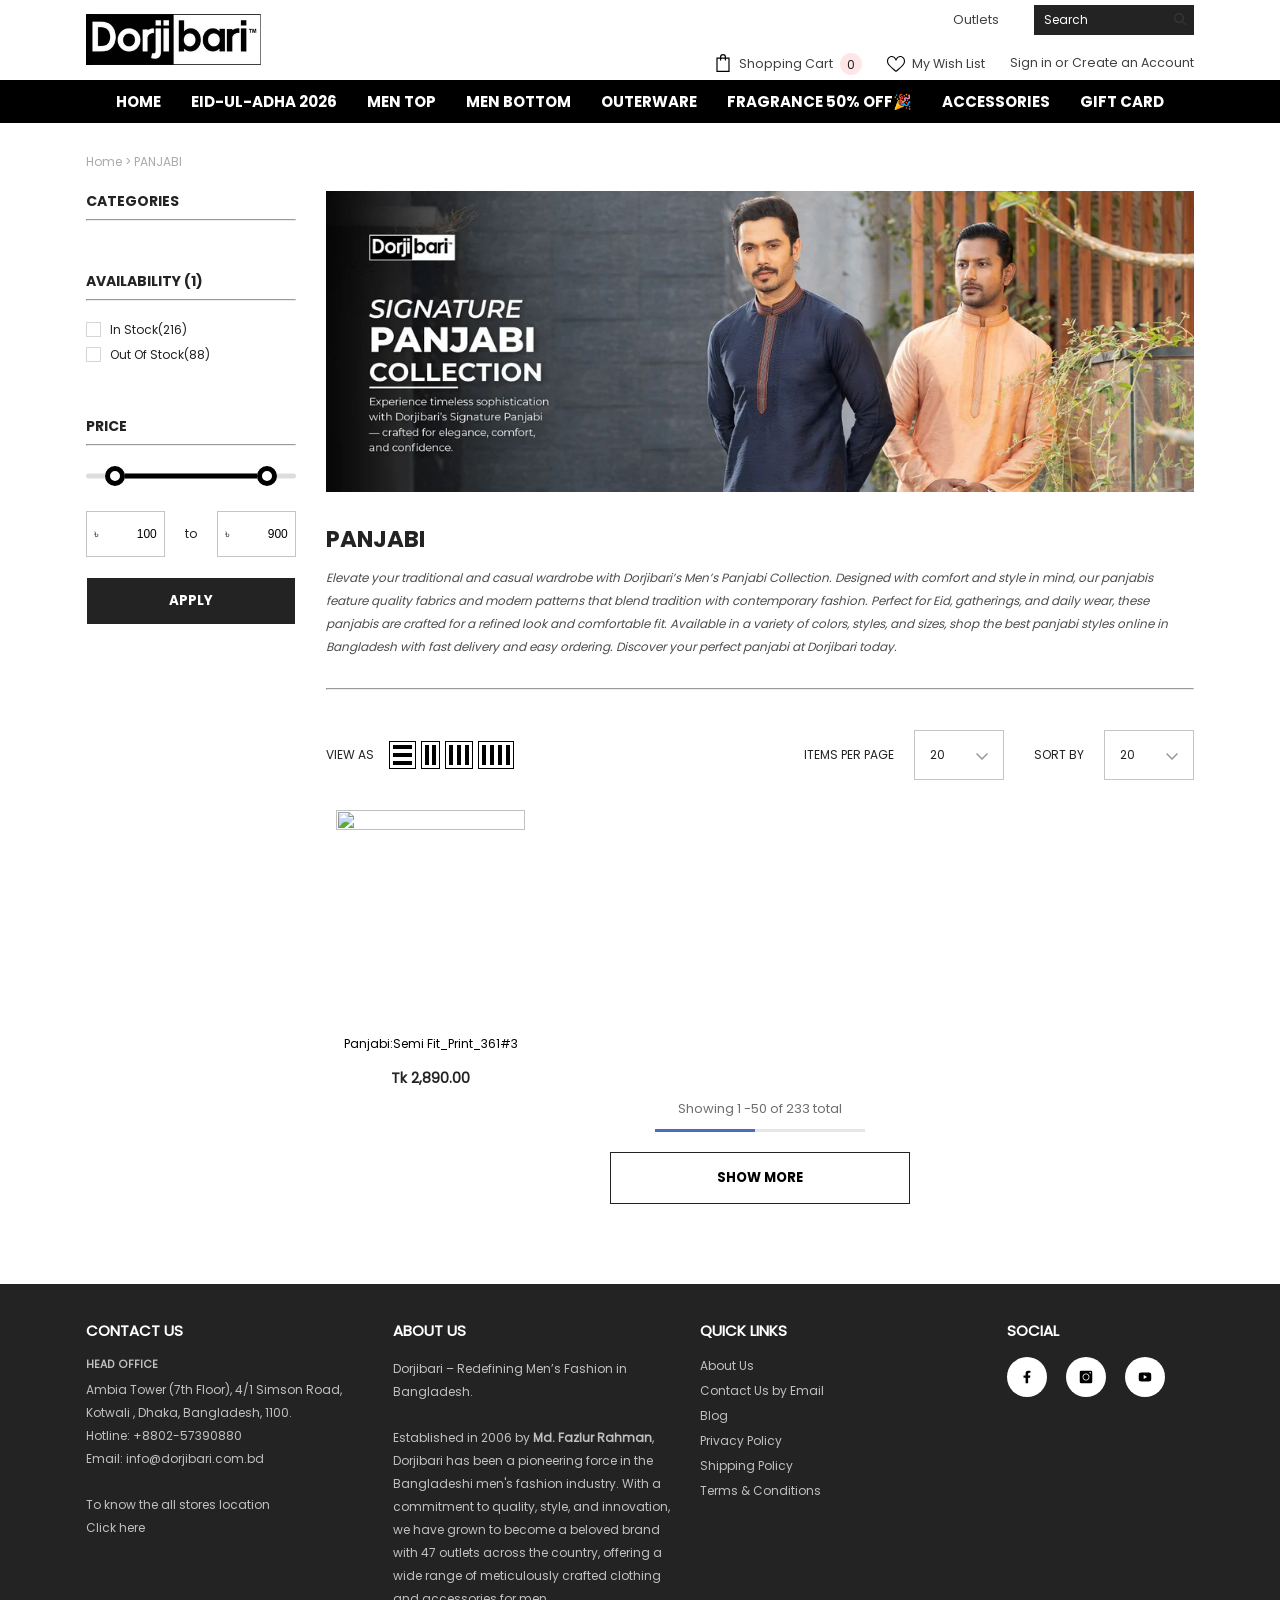
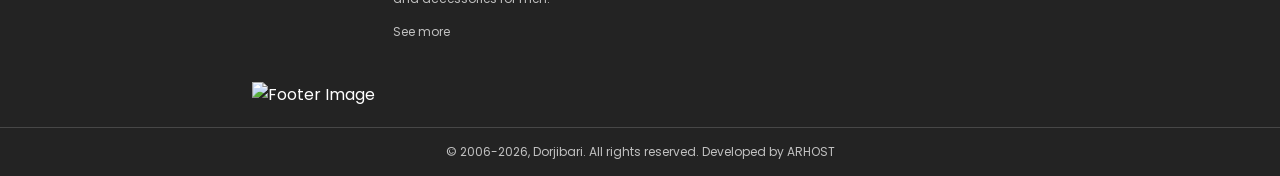
==== commit 423eb250: "Useful Commit" ====
--- a/category-page.html
+++ b/category-page.html
@@ -10,15 +10,9 @@
 </head>
 
 <body>
-    <header id="header">
+    <div id="dynamic-component">
         <!-- Will be inserted by JS -->
-    </header>
-    <ul class="nav" id="nav">
-        <!-- Will be inserted by JS -->
-    </ul>
-    <nav class="second-nav" id="second-nav">
-        <!-- Will be inserted by JS -->
-    </nav>
+    </div>
     <p class="category-path">Home > PANJABI</p>
     <div class="category">
         <div class="filter">
@@ -54,7 +48,9 @@
         </div>
         <div class="products-place">
             <div>
-                <img src="images/Panjabi-Banner.webp" alt="">
+                <div class="banner-clip">
+                    <img src="images/Panjabi-Banner.webp" alt="">
+                </div>
             </div>
             <h1>PANJABI</h1>
             <p class="products-place-text">
@@ -145,8 +141,8 @@
                     </div>
                 </div>
             </div>
-            <div class="home-products product-page">
-                <div>
+            <div class="category-products">
+                <div class="product-card">
                     <div>
                         <img src="https://dorjibari.com.bd/cdn/shop/files/panjabi_semifit_dorjibari.jpg?v=1771154156"
                             alt="">
--- a/style.css
+++ b/style.css
@@ -15,12 +15,16 @@
   font-family: "Poppins Semi Bold";
   src: url("/fonts/Poppins-SemiBold.ttf") format("truetype");
 }
+/* @view-transition {
+  navigation: auto;
+} */
 html {
   overflow-x: hidden;
 }
 body {
   font-family: "Poppins", sans-serif;
   color: #232323;
+  position: relative;
 }
 img {
   display: block;
@@ -35,9 +39,6 @@
   z-index: 1000;
   will-change: transform;
   transform: translateY(0);
-  animation: bounce 1s infinite ease-in-out;
-}
-.whatsapp-link {
   animation: bounce 3s infinite ease-in-out;
 }
 @keyframes bounce {
@@ -73,6 +74,9 @@
   to {
     transform: rotate(360deg);
   }
+}
+#dynamic-component {
+  position: relative;
 }
 header {
   padding-top: 5px;
@@ -280,6 +284,7 @@
   opacity: 0;
   transition: opacity 0.3s ease;
   top: 0;
+  pointer-events: none;
 }
 .second-nav img {
   width: 200px;
@@ -575,18 +580,18 @@
     opacity 0.2s ease,
     transform 0.3s ease;
 }
-.home-products > div:hover .ab {
+.product-card:hover .ab {
   opacity: 1;
   transform: translateX(-10px);
 }
-.home-products > div:hover .home-size {
+.product-card:hover .home-size {
   opacity: 1;
 }
-.home-products > div:hover .home-add-btn {
+.product-card:hover .home-add-btn {
   opacity: 1;
   transform: translateY(-50px);
 }
-.home-products > div:hover img {
+.product-card > div:hover img {
   transition: transform 3s cubic-bezier(0.1, 0.9, 0.2, 1.7);
   transform: scale(1.83);
 }
@@ -741,6 +746,7 @@
 .footer-links .hr,
 .footer-links .bc {
   display: none;
+  visibility: hidden;
 }
 .footer-links .bc {
   position: relative;
@@ -773,7 +779,7 @@
   display: block;
 }
 .footer-links-place {
-  transform: translateY(0px);
+  transform: translateY(-20px);
   opacity: 0;
   transition:
     opacity 0.3s ease,
@@ -997,7 +1003,6 @@
   margin-top: 30px;
 }
 .products-place-text {
-  margin-inline: 45px;
   font-size: 12px;
   color: rgb(78, 78, 78);
   margin-top: 10px;
@@ -1120,6 +1125,27 @@
   background-color: #232323;
   color: white;
 }
+.banner-clip {
+  overflow: hidden;
+}
+.banner-clip img {
+  width: 100%;
+  height: 100%;
+  object-fit: cover;
+  transition: transform 0.5s ease-in-out;
+}
+.banner-clip:hover img {
+  transform: scale(1.07);
+}
+.category-products {
+  display: grid;
+  grid-template-columns: 1fr 1fr 1fr 1fr;
+  width: 100%;
+  box-sizing: border-box;
+  gap: 30px;
+  padding: 10px;
+  row-gap: 50px;
+}
 
 /* About Us Page */
 .about-us {
@@ -1137,6 +1163,479 @@
 .about-us p {
   font-size: 12px;
   line-height: 22px;
+}
+
+/* Sidebars */
+.common-sidebar {
+  background-color: white;
+  height: 100vh;
+  padding: 20px;
+  z-index: 30;
+  transition: transform 0.5s ease;
+}
+.common-sidebar .title {
+  font-family: "Poppins Semi Bold", sans-serif;
+}
+.common-sidebar .bold {
+  font-family: "Poppins Bold", sans-serif;
+  font-size: 13px;
+}
+.sidebar-overlay {
+  width: 100%;
+  position: absolute;
+  position: fixed;
+  inset: 0;
+  background-color: #000;
+  opacity: 0.65;
+  display: none;
+  z-index: 20;
+  right: 0;
+  top: 0;
+}
+.sidebar-cross {
+  width: 20px;
+  transform: rotate(0deg);
+  transition: transform 0.3s ease;
+  will-change: transform;
+  margin-bottom: auto;
+}
+.sidebar-cross:hover {
+  transform: rotate(180deg);
+}
+.icon-input {
+  position: relative;
+}
+.icon-input input {
+  width: 100%;
+  background-color: #fafafa;
+  border: none;
+  border-bottom: 1px solid #b9b9b9;
+  padding: 11px;
+  padding-right: 50px;
+  font-size: 14px;
+  color: #232323;
+}
+.icon-input input:focus {
+  outline: none;
+}
+.icon-input button {
+  padding: 0;
+  background-color: transparent;
+  border: none;
+  top: 50%;
+  transform: translateY(-50%);
+  position: absolute;
+  right: 10px;
+}
+.icon-input svg {
+  width: 17px;
+}
+.left-sidebar {
+  width: 420px;
+  position: fixed;
+  right: 0;
+  top: 0;
+  transform: translateX(100%);
+}
+.left-sidebar .items {
+  font-size: 12px;
+  color: #847f7f;
+  margin-top: 10px;
+}
+.left-sidebar .top-content {
+  display: flex;
+  justify-content: space-between;
+}
+.left-sidebar .cart-empty {
+  text-align: center;
+  color: #847f7f;
+  font-size: 13px;
+  margin-top: 25px;
+}
+.left-sidebar .continue-shopping {
+  border: 1px solid #232323;
+  background-color: white;
+  padding: 10px;
+  border-radius: 0;
+  width: 100%;
+  font-size: 15px;
+  font-family: "Poppins Bold", sans-serif;
+  margin-top: 20px;
+  transition: 0.3s ease;
+  display: block;
+  text-align: center;
+  cursor: pointer;
+  text-decoration: none;
+  color: #232323;
+  /* white-space: nowrap;
+  overflow: hidden;
+  text-overflow: ellipsis; */
+}
+.left-sidebar .continue-shopping:hover {
+  color: white;
+  background-color: #232323;
+}
+.left-sidebar .forgot-password {
+  font-size: 13px;
+  color: #5a5a5a;
+  text-align: center;
+  display: block;
+  margin-top: 20px;
+  text-underline-offset: 4px;
+}
+.login-button {
+  border: 1px solid #232323;
+  background-color: #232323;
+  padding: 10px;
+  border-radius: 0;
+  width: 100%;
+  font-size: 15px;
+  font-family: "Poppins Bold", sans-serif;
+  margin-top: 20px;
+  transition: 0.3s ease;
+  color: white;
+}
+.login-button:hover {
+  color: #232323;
+  background-color: #ffffff;
+}
+.input-label {
+  font-size: 13px;
+  font-family: "Poppins Semi Bold", sans-serif;
+}
+.input {
+  border-radius: 0;
+  border: 1px solid #cecece;
+  padding: 12px 13px 12px 13px;
+  width: 100%;
+  color: #232323;
+  font-size: 12px;
+  letter-spacing: 1px;
+  margin-top: 10px;
+}
+.input:focus {
+  outline: none;
+}
+
+/* Right Sidebars */
+.hamburger-sign {
+  min-width: 25px;
+  height: 20px;
+  display: flex;
+  flex-direction: column;
+  justify-content: space-between;
+}
+.hamburger-sign div {
+  width: 100%;
+  height: 2px;
+  background-color: #232323;
+}
+.second-header {
+  position: fixed;
+  left: 0;
+  top: 0;
+  transform: translate(0, 0);
+  background-color: #ffffff;
+  display: flex;
+  justify-content: space-between;
+  align-items: center;
+  width: 100%;
+  padding: 6px;
+  padding-inline: 13px;
+  box-sizing: border-box;
+  display: none;
+  z-index: 18;
+  transition: transform 0.3s ease;
+  box-shadow: 0 4px 2px -2px rgba(0, 0, 0, 0.1);
+}
+.second-header .top-content {
+  display: flex;
+  align-items: center;
+  width: fit-content;
+  gap: 35px;
+}
+.second-header svg {
+  min-width: 22px;
+}
+.second-header img {
+  width: 130px;
+}
+.second-header button {
+  background-color: transparent;
+  border: none;
+}
+.search-suggestions {
+  display: flex;
+  align-items: center;
+  color: #868891;
+  font-size: 13px;
+  gap: 7px;
+  width: fit-content;
+  padding: 4px;
+  padding-inline: 8px;
+  cursor: pointer;
+  transition: background-color 0.3s ease;
+  background-color: #f7f7f7;
+}
+.search-suggestions:hover {
+  background-color: #dfdfdf;
+}
+.search-suggestions svg {
+  width: 15px;
+}
+.search-suggestions-place {
+  display: flex;
+  flex-wrap: wrap;
+  gap: 10px;
+}
+.search-products {
+  display: flex;
+  gap: 25px;
+}
+.search-products .product-card {
+  --webkit-linedisplay: -webkit-box;
+  line-clamp: 2;
+  -webkit-line-clamp: 2;
+  -webkit-box-orient: vertical;
+  overflow: hidden;
+}
+.search-products img {
+  height: 100px;
+}
+.header-search-options {
+  width: 570px;
+  height: 350px;
+  position: absolute;
+  overflow-y: auto;
+  top: calc(100% + 5px);
+  right: 0;
+  box-shadow:
+    0 2px 4px rgba(0, 0, 0, 0.02),
+    0 10px 20px rgba(0, 0, 0, 0.03),
+    0 20px 40px rgba(0, 0, 0, 0.04);
+  z-index: 13;
+  padding: 30px;
+  padding-top: 20px;
+  background-color: white;
+  display: none;
+}
+.header-search-options .product-card {
+  flex: 0 0 105px;
+}
+.header-search-options a,
+.scroll-header-input a {
+  display: -webkit-box;
+  -webkit-box-orient: vertical;
+  -webkit-line-clamp: 2;
+  line-clamp: 2;
+  overflow: hidden;
+}
+.search-options {
+  width: 370px;
+  height: 100vh;
+  position: fixed;
+  left: 0;
+  top: 0;
+  display: none;
+  flex-direction: column;
+  transform: translateX(-100%);
+  padding-bottom: 20px;
+}
+.search-options .top-content {
+  display: flex;
+  justify-content: space-between;
+  align-items: center;
+}
+.search-options .top-content svg {
+  margin-bottom: 0;
+}
+.search-options .search-products {
+  overflow-x: auto;
+  height: auto;
+  padding-bottom: 20px;
+}
+.search-options .search-products::-webkit-scrollbar,
+.scroll-header-input::-webkit-scrollbar {
+  height: 4px;
+}
+.search-options .search-products::-webkit-scrollbar-track,
+.scroll-header-input::-webkit-scrollbar-track {
+  background: #f1f1f1;
+}
+.search-options .search-products::-webkit-scrollbar-thumb,
+.scroll-header-input::-webkit-scrollbar-thumb {
+  background: #888;
+  border-radius: 0;
+}
+.search-options .search-products::-webkit-scrollbar-thumb:hover,
+.scroll-header-input::-webkit-scrollbar-thumb:hover {
+  background: #555;
+}
+.search-options .search-products,
+.scroll-header-input {
+  scrollbar-width: thin;
+  scrollbar-color: #888 #f1f1f1;
+}
+.search-options .scroll-area {
+  flex: 1;
+  overflow-y: auto;
+  min-height: 0;
+}
+.search-options .product-card {
+  flex: 0 0 200px;
+}
+.search-options img {
+  height: auto;
+}
+.search-options .sh {
+  display: -webkit-box;
+  -webkit-box-orient: vertical;
+  -webkit-line-clamp: 1;
+  line-clamp: 1;
+  overflow: hidden;
+}
+#scroll-header-input-box {
+  position: fixed;
+  top: 50%;
+  left: 50%;
+  transform: translate(-50%, -50%);
+  display: none;
+  z-index: 40;
+}
+#scroll-header-input-box input {
+  width: 100%;
+  border: none;
+  padding: 10px 12px 10px 12px;
+  margin-bottom: 5px;
+}
+#scroll-header-input-box .abc {
+  position: relative;
+  margin-top: 10px;
+}
+#scroll-header-input-box .abc svg {
+  position: absolute;
+  right: 10px;
+  top: 20%;
+  z-index: 30;
+  width: 20px;
+  cursor: pointer;
+}
+#scroll-header-input-box input:focus {
+  outline: none;
+}
+.scroll-header-input {
+  width: 555px;
+  height: 220px;
+  overflow-y: auto;
+  transform: translateX(0);
+  position: relative;
+  background-color: white;
+  padding: 20px;
+  padding-top: 20px;
+}
+.scroll-header-input .search-products {
+  overflow-x: hidden;
+  overflow-y: hidden;
+  flex-shrink: 0;
+}
+.scroll-header-input .product-card {
+  flex: 0 0 105px;
+}
+/* #second-header-input {
+  left: 50%;
+  top: 50%;
+} */
+.small-screen-menubar {
+  width: 355px;
+  height: 100vh;
+  background-color: white;
+  padding: 12px 0px 0px 0px;
+  overflow: hidden;
+  position: fixed;
+  top: 0;
+  left: 0;
+  z-index: 30;
+  transition: transform 0.3s ease;
+  transform: translateX(-100%);
+  display: none;
+}
+.small-screen-menubar .abc {
+  height: 100%;
+  overflow-y: scroll;
+}
+.small-screen-menubar .top {
+  display: flex;
+  align-items: center;
+  justify-content: space-between;
+  padding-inline: 20px;
+}
+.small-screen-menubar .top svg {
+  margin-bottom: 0;
+}
+.small-screen-menubar a,
+.small-screen-menubar .flex {
+  font-size: 14px;
+  font-family: "Poppins Bold", sans-serif;
+  padding-inline: 20px;
+}
+.small-screen-menubar a {
+  text-decoration: none;
+  color: black;
+}
+.small-screen-menubar .flex {
+  display: flex;
+  align-items: center;
+  justify-content: space-between;
+}
+.small-screen-menubar .flex-1 {
+  display: flex;
+  align-items: center;
+  gap: 10px;
+  font-size: 12px;
+  padding-inline: 20px;
+}
+.small-screen-menubar .hr {
+  margin-top: 15px;
+  margin-bottom: 15px;
+}
+.small-screen-menubar .flex svg {
+  width: 15px;
+}
+.small-screen-menubar .flex-1 svg {
+  width: 20px;
+}
+.small-screen-menubar-sub {
+  position: absolute;
+  top: 0;
+  width: 100%;
+  height: 100vh;
+  transition: transform 0.3s ease;
+  transform: translateX(-100%);
+  z-index: 30;
+  background-color: white;
+  overflow-y: auto;
+}
+.small-screen-menubar-sub a,
+.small-screen-menubar-sub .flex {
+  font-size: 12px;
+  font-family: "Poppins", sans-serif;
+  color: rgb(35, 35, 35);
+}
+.sub-menubar-header {
+  background-color: rgb(248, 248, 248);
+  padding: 10px 20px 10px 20px;
+  font-size: 14px;
+  font-family: "Poppins Bold", sans-serif;
+  display: flex;
+  align-items: center;
+  margin-bottom: 20px;
+}
+.sub-menubar-header svg {
+  width: 25px;
+}
+.sub-menubar-header p {
+  margin-left: auto;
+  margin-right: auto;
 }
 
 /* Media Queries */
@@ -1175,6 +1674,27 @@
   .second-nav {
     display: none;
   }
+  .cover-image {
+    margin-top: 50.125px;
+  }
+  .category-path {
+    margin-top: 50.125px;
+    background: #f6f6f6;
+    margin-bottom: 10px;
+    padding: 10px;
+  }
+  #scroll-header-input-box {
+    display: none !important;
+  }
+  .second-header {
+    display: flex;
+  }
+  .search-options {
+    display: flex;
+  }
+  .small-screen-menubar {
+    display: block;
+  }
   .showcase-product {
     gap: 15px;
     grid-template-columns: 1fr 1fr;
@@ -1250,19 +1770,10 @@
     position: absolute;
     transform: translateX(-230px);
   }
-  .category-path {
-    background: #f6f6f6;
-    margin: 0;
-    margin-bottom: 10px;
-    padding: 10px;
-  }
-  .footer-links-place {
-    transform: translateY(-20px);
-    opacity: 0;
-  }
   .footer-links .hr,
   .footer-links .bc {
     display: block;
+    visibility: visible;
   }
   .footer-links-place-primary {
     display: none;
@@ -1280,3 +1791,8 @@
     display: block;
   }
 }
+@media (max-width: 590px) {
+  .common-sidebar {
+    width: 100% !important;
+  }
+}
